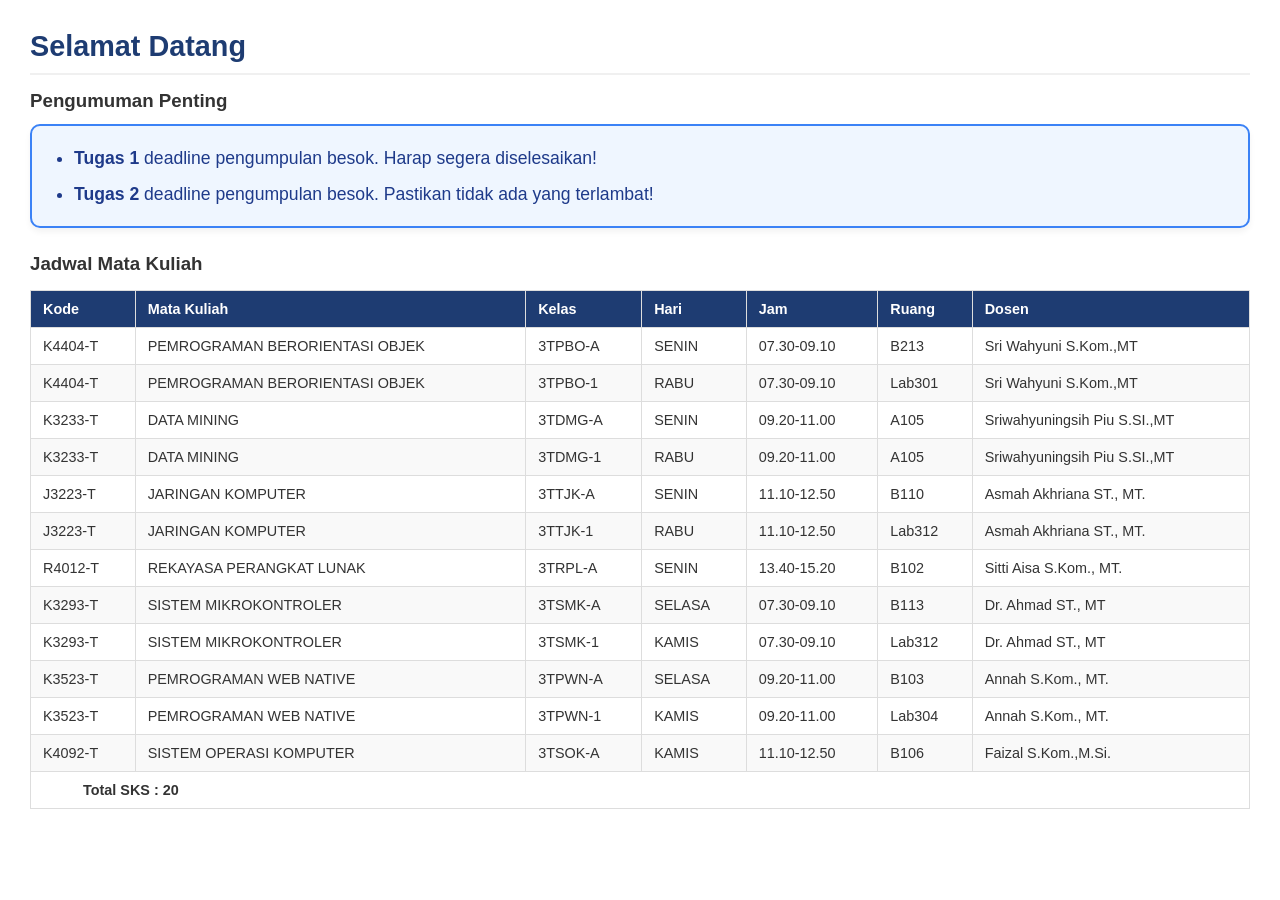
==== html/content.html @ 756bc592 "tugas" ====
<!DOCTYPE html>
<html lang="id">
<head>
    <meta charset="UTF-8">
    <meta name="viewport" content="width=device-width, initial-scale=1.0">
    <title>Content</title>
    <link rel="stylesheet" href="../css/content.css">
</head>
<body>
    <h2>Selamat Datang</h2>

    <h3 style="margin-bottom: 12px;">Pengumuman Penting</h3>

    <fieldset class="locked-box" disabled>
        <div class="announcement-content">
            <ul>
                <li><strong>Tugas 1</strong> deadline pengumpulan besok. Harap segera diselesaikan!</li>
                <li><strong>Tugas 2</strong> deadline pengumpulan besok. Pastikan tidak ada yang terlambat!</li>
            </ul>
        </div>
    </fieldset>

    <h3>Jadwal Mata Kuliah</h3>
    
    <div class="tabel-responsif">
        <table class="tabel-jadwal">
            <thead>
                <tr>
                    <th>Kode</th>
                    <th>Mata Kuliah</th>
                    <th>Kelas</th>
                    <th>Hari</th>
                    <th>Jam</th>
                    <th>Ruang</th>
                    <th>Dosen</th>
                </tr>
            </thead>
            <tbody>
                <tr>
                    <td>K4404-T</td>
                    <td>PEMROGRAMAN BERORIENTASI OBJEK</td>
                    <td>3TPBO-A</td>
                    <td>SENIN</td>
                    <td>07.30-09.10</td>
                    <td>B213</td>
                    <td>Sri Wahyuni S.Kom.,MT</td>
                </tr>
                <tr>
                    <td>K4404-T</td>
                    <td>PEMROGRAMAN BERORIENTASI OBJEK</td>
                    <td>3TPBO-1</td>
                    <td>RABU</td>
                    <td>07.30-09.10</td>
                    <td>Lab301</td>
                    <td>Sri Wahyuni S.Kom.,MT</td>
                </tr>
                <tr>
                    <td>K3233-T</td>
                    <td>DATA MINING</td>
                    <td>3TDMG-A</td>
                    <td>SENIN</td>
                    <td>09.20-11.00</td>
                    <td>A105</td>
                    <td>Sriwahyuningsih Piu S.SI.,MT</td>
                </tr>
                <tr>
                    <td>K3233-T</td>
                    <td>DATA MINING</td>
                    <td>3TDMG-1</td>
                    <td>RABU</td>
                    <td>09.20-11.00</td>
                    <td>A105</td>
                    <td>Sriwahyuningsih Piu S.SI.,MT</td>
                </tr>
                <tr>
                    <td>J3223-T</td>
                    <td>JARINGAN KOMPUTER</td>
                    <td>3TTJK-A</td>
                    <td>SENIN</td>
                    <td>11.10-12.50</td>
                    <td>B110</td>
                    <td>Asmah Akhriana ST., MT.</td>
                </tr>
                <tr>
                    <td>J3223-T</td>
                    <td>JARINGAN KOMPUTER</td>
                    <td>3TTJK-1</td>
                    <td>RABU</td>
                    <td>11.10-12.50</td>
                    <td>Lab312</td>
                    <td>Asmah Akhriana ST., MT.</td>
                </tr>
                <tr>
                    <td>R4012-T</td>
                    <td>REKAYASA PERANGKAT LUNAK</td>
                    <td>3TRPL-A</td>
                    <td>SENIN</td>
                    <td>13.40-15.20</td>
                    <td>B102</td>
                    <td>Sitti Aisa S.Kom., MT.</td>
                </tr>
                <tr>
                    <td>K3293-T</td>
                    <td>SISTEM MIKROKONTROLER</td>
                    <td>3TSMK-A</td>
                    <td>SELASA</td>
                    <td>07.30-09.10</td>
                    <td>B113</td>
                    <td>Dr. Ahmad ST., MT</td>
                </tr>
                <tr>
                    <td>K3293-T</td>
                    <td>SISTEM MIKROKONTROLER</td>
                    <td>3TSMK-1</td>
                    <td>KAMIS</td>
                    <td>07.30-09.10</td>
                    <td>Lab312</td>
                    <td>Dr. Ahmad ST., MT</td>
                </tr>
                <tr>
                    <td>K3523-T</td>
                    <td>PEMROGRAMAN WEB NATIVE</td>
                    <td>3TPWN-A</td>
                    <td>SELASA</td>
                    <td>09.20-11.00</td>
                    <td>B103</td>
                    <td>Annah S.Kom., MT.</td>
                </tr>
                <tr>
                    <td>K3523-T</td>
                    <td>PEMROGRAMAN WEB NATIVE</td>
                    <td>3TPWN-1</td>
                    <td>KAMIS</td>
                    <td>09.20-11.00</td>
                    <td>Lab304</td>
                    <td>Annah S.Kom., MT.</td>
                </tr>
                <tr>
                    <td>K4092-T</td>
                    <td>SISTEM OPERASI KOMPUTER</td>
                    <td>3TSOK-A</td>
                    <td>KAMIS</td>
                    <td>11.10-12.50</td>
                    <td>B106</td>
                    <td>Faizal S.Kom.,M.Si.</td>
                </tr>
            </tbody>
            <tfoot>
                <tr>
                    <td colspan="7" style="text-indent: 40px; font-weight: bold;">Total SKS : 20</td>
                </tr>
            </tfoot>
        </table>
    </div>

</body>
</html>
---- css/content.css ----
* {
    margin: 0;
    padding: 0;
    box-sizing: border-box;
    font-family: 'Segoe UI', Tahoma, Geneva, Verdana, sans-serif;
}

body {
    background-color: #ffffff;
    color: #333333;
    padding: 30px;
}

h2 {
    color: #1e3c72;
    margin-bottom: 15px;
    font-size: 1.8rem;
    border-bottom: 2px solid #f0f0f0;
    padding-bottom: 10px;
}

p {
    line-height: 1.6;
    color: #555555;
    font-size: 1rem;
}

.tabel-jadwal {
    width: 100%;
    border-collapse: collapse;
    margin-top: 15px;
    margin-bottom: 20px;
    font-size: 0.9rem;
}

.tabel-jadwal th, 
.tabel-jadwal td {
    border: 1px solid #ddd;
    padding: 10px 12px;
    text-align: left;
}

.tabel-jadwal th {
    background-color: #1e3c72;
    color: #ffffff;
    font-weight: 600;
}

.tabel-jadwal tr:nth-child(even) {
    background-color: #f9f9f9;
}

.tabel-jadwal tr:hover {
    background-color: #f1f5f9;
}

.locked-box {
    border: 2px solid #3b82f6; 
    background-color: #eff6ff; 
    padding: 18px 22px;
    border-radius: 10px;
    margin-bottom: 25px;
    pointer-events: none;
    user-select: none;    
    box-shadow: 0 4px 6px rgba(0, 0, 0, 0.05);
}

.announcement-content {
    display: flex;
    align-items: flex-start;
    gap: 15px;
}

.locked-box ul {
    list-style-type: disc;
    margin-left: 20px;
}

.locked-box li {
    font-size: 1.1rem;     
    font-weight: 500;     
    color: #1e3a8a;      
    line-height: 1.6;     
    margin-bottom: 8px;
}

.locked-box li:last-child {
    margin-bottom: 0;
}

.tabel-responsif {
    width: 100%;
    overflow-x: auto;
    -webkit-overflow-scrolling: touch;
    margin-bottom: 20px;
}

@media (max-width: 768px) {
    body {
        padding: 15px;
    }

    h2 {
        font-size: 1.3rem;
    }

    h3 {
        font-size: 1.1rem;
    }

    .tabel-jadwal {
        font-size: 0.8rem; 
    }

    .tabel-jadwal th, 
    .tabel-jadwal td {
        padding: 8px 10px;
        white-space: nowrap; 
    }
}
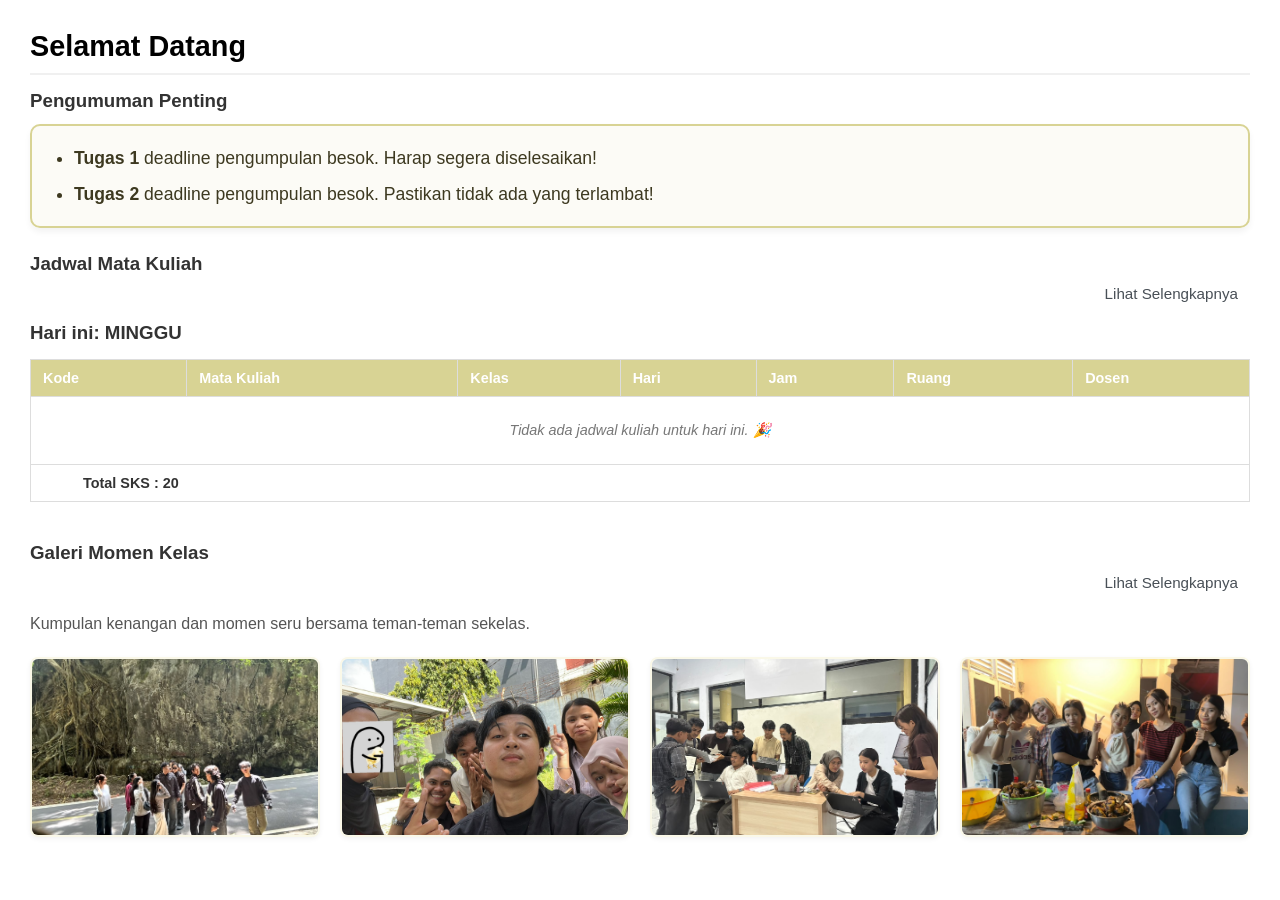
==== commit b0018736: "tugas" ====
--- a/html/content.html
+++ b/html/content.html
@@ -1,11 +1,16 @@
 <!DOCTYPE html>
 <html lang="id">
+
 <head>
     <meta charset="UTF-8">
     <meta name="viewport" content="width=device-width, initial-scale=1.0">
+    
     <title>Content</title>
     <link rel="stylesheet" href="../css/content.css">
+    <link rel="stylesheet" href="/css/galeri.css">
+    <link rel="stylesheet" href="/css/jadwal.css">
 </head>
+
 <body>
     <h2>Selamat Datang</h2>
 
@@ -21,7 +26,12 @@
     </fieldset>
 
     <h3>Jadwal Mata Kuliah</h3>
-    
+    <div class="aksi-jadwal">
+        <a href="jadwal.html">Lihat Selengkapnya</a>
+    </div>
+
+    <h3 id="info-hari">Hari ini: <span id="nama-hari-ini">Memuat...</span></h3>
+
     <div class="tabel-responsif">
         <table class="tabel-jadwal">
             <thead>
@@ -153,5 +163,40 @@
         </table>
     </div>
 
+    <h3>Galeri Momen Kelas</h3>
+    <div class="aksi-jadwal">
+        <a href="galeri.html">Lihat Selengkapnya</a>
+    </div>
+    <p>Kumpulan kenangan dan momen seru bersama teman-teman sekelas.</p>
+
+    <div class="grid_album">
+        <div class="foto_card">
+            <a href="../image/foto1.jpeg" target="_blank">
+                <img src="../image/foto1.jpeg" alt="Momen 1">
+            </a>
+        </div>
+        
+        <div class="foto_card">
+            <a href="../image/akbar.jpeg" target="_blank">
+                <img src="../image/akbar.jpeg" alt="Momen 2">
+            </a>
+        </div>
+        
+        <div class="foto_card">
+            <a href="../image/foto2.jpeg" target="_blank">
+                <img src="../image/foto2.jpeg" alt="Momen 2">
+            </a>
+        </div>
+
+        <div class="foto_card">
+            <a href="../image/foto3.jpeg" target="_blank">
+                <img src="../image/foto3.jpeg" alt="Momen 3">
+            </a>
+        </div>
+    </div>
+
 </body>
+
+<script src="/js/content.js"></script>
+
 </html>
--- a/css/content.css
+++ b/css/content.css
@@ -1,3 +1,5 @@
+@import url('global.css');
+
 * {
     margin: 0;
     padding: 0;
@@ -11,8 +13,32 @@
     padding: 30px;
 }
 
+.aksi-jadwal {
+    display: flex;
+    justify-content: flex-end; 
+    width: 100%;
+    margin-bottom: 10px;       
+}
+
+.aksi-jadwal a {
+    display: inline-block;    
+    padding: 10px 12px;
+    color: #495057;
+    text-decoration: none;
+    font-size: 0.95rem;
+    font-weight: 500;
+    border-radius: 6px;
+    transition: all 0.3s ease;
+}
+
+.aksi-jadwal a:hover {
+    background-color: var(--warna-utama);
+    color: #ffffff;
+}
+
+
 h2 {
-    color: #1e3c72;
+    color: black;
     margin-bottom: 15px;
     font-size: 1.8rem;
     border-bottom: 2px solid #f0f0f0;
@@ -25,68 +51,8 @@
     font-size: 1rem;
 }
 
-.tabel-jadwal {
-    width: 100%;
-    border-collapse: collapse;
-    margin-top: 15px;
-    margin-bottom: 20px;
-    font-size: 0.9rem;
-}
 
-.tabel-jadwal th, 
-.tabel-jadwal td {
-    border: 1px solid #ddd;
-    padding: 10px 12px;
-    text-align: left;
-}
 
-.tabel-jadwal th {
-    background-color: #1e3c72;
-    color: #ffffff;
-    font-weight: 600;
-}
-
-.tabel-jadwal tr:nth-child(even) {
-    background-color: #f9f9f9;
-}
-
-.tabel-jadwal tr:hover {
-    background-color: #f1f5f9;
-}
-
-.locked-box {
-    border: 2px solid #3b82f6; 
-    background-color: #eff6ff; 
-    padding: 18px 22px;
-    border-radius: 10px;
-    margin-bottom: 25px;
-    pointer-events: none;
-    user-select: none;    
-    box-shadow: 0 4px 6px rgba(0, 0, 0, 0.05);
-}
-
-.announcement-content {
-    display: flex;
-    align-items: flex-start;
-    gap: 15px;
-}
-
-.locked-box ul {
-    list-style-type: disc;
-    margin-left: 20px;
-}
-
-.locked-box li {
-    font-size: 1.1rem;     
-    font-weight: 500;     
-    color: #1e3a8a;      
-    line-height: 1.6;     
-    margin-bottom: 8px;
-}
-
-.locked-box li:last-child {
-    margin-bottom: 0;
-}
 
 .tabel-responsif {
     width: 100%;
--- a/css/galeri.css
+++ b/css/galeri.css
@@ -0,0 +1,51 @@
+@import url("global.css");
+
+body{
+    padding:0 20px 0 20px;
+    font-family: 'Segoe UI', Tahoma, Geneva, Verdana, sans-serif;
+}
+
+.grid_album {
+    display: grid;
+    grid-template-columns: repeat(auto-fit, minmax(220px, 1fr));
+    gap: 20px;
+    margin-top: 20px;
+}
+
+.foto_card {
+    position: relative;
+    height: 180px;
+    border-radius: 8px;
+    overflow: hidden;
+    border: 2px solid var(--bg);
+    background-color: #f1f5f9;
+    box-shadow: 0 2px 5px rgba(0, 0, 0, 0.05);
+    transition: transform 0.3s ease, box-shadow 0.3s ease;
+    display: flex;
+    justify-content: center;
+    align-items: center;
+}
+
+.foto_card:hover {
+    transform: translateY(-5px);
+    box-shadow: 0 6px 15px rgba(0, 0, 0, 0.15);
+}
+
+.foto_card a {
+    display: block;
+    width: 100%;
+    height: 100%;
+    cursor: pointer;
+}
+
+.foto_card img {
+    width: 100%;
+    height: 100%;
+    object-fit: cover;
+    object-position: center;
+    transition: transform 0.5s ease;
+}
+
+.foto_card:hover img {
+    transform: scale(1.05); 
+}
--- a/css/jadwal.css
+++ b/css/jadwal.css
@@ -0,0 +1,123 @@
+@import url('global.css');
+
+* {
+    margin: 0;
+    padding: 0;
+    box-sizing: border-box;
+    font-family: 'Segoe UI', Tahoma, Geneva, Verdana, sans-serif;
+}
+
+body {
+    background-color: #ffffff;
+    color: #333333;
+    padding: 30px;
+}
+
+.tabel-jadwal {
+    width: 100%;
+    border-collapse: collapse;
+    margin-top: 15px;
+    margin-bottom: 20px;
+    font-size: 0.9rem;
+}
+
+.tabel-jadwal th, 
+.tabel-jadwal td {
+    border: 1px solid #ddd;
+    padding: 10px 12px;
+    text-align: left;
+}
+
+.tabel-jadwal th {
+    background-color: var(--warna-utama);
+    color: #ffffff;
+    font-weight: 600;
+}
+
+.tabel-jadwal tr:nth-child(even) {
+    background-color: #f9f9f9;
+}
+
+.tabel-jadwal tr:hover {
+    background-color: var(--bg);
+}
+
+.locked-box {
+    border: 2px solid #3b82f6; 
+    background-color: #eff6ff; 
+    padding: 18px 22px;
+    border-radius: 10px;
+    margin-bottom: 25px;
+    pointer-events: none;
+    user-select: none;    
+    box-shadow: 0 4px 6px rgba(0, 0, 0, 0.05);
+}
+
+.locked-box {
+    border: 2px solid var(--warna-utama); 
+    background-color: #fcfbf6; 
+    padding: 18px 22px;
+    border-radius: 10px;
+    margin-bottom: 25px;
+    pointer-events: none;
+    user-select: none;    
+    box-shadow: 0 4px 6px rgba(0, 0, 0, 0.05);
+}
+
+.announcement-content {
+    display: flex;
+    align-items: flex-start;
+    gap: 15px;
+}
+
+.locked-box ul {
+    list-style-type: disc;
+    margin-left: 20px;
+}
+
+.locked-box li {
+    font-size: 1.1rem;     
+    font-weight: 500;     
+    color: #3d3920;      
+    line-height: 1.6;     
+    margin-bottom: 8px;
+}
+
+.locked-box li:last-child {
+    margin-bottom: 0;
+}
+
+.locked-box li:last-child {
+    margin-bottom: 0;
+}
+
+.tabel-responsif {
+    width: 100%;
+    overflow-x: auto;
+    -webkit-overflow-scrolling: touch;
+    margin-bottom: 20px;
+}
+
+@media (max-width: 768px) {
+    body {
+        padding: 15px;
+    }
+
+    h2 {
+        font-size: 1.3rem;
+    }
+
+    h3 {
+        font-size: 1.1rem;
+    }
+
+    .tabel-jadwal {
+        font-size: 0.8rem; 
+    }
+
+    .tabel-jadwal th, 
+    .tabel-jadwal td {
+        padding: 8px 10px;
+        white-space: nowrap; 
+    }
+}
